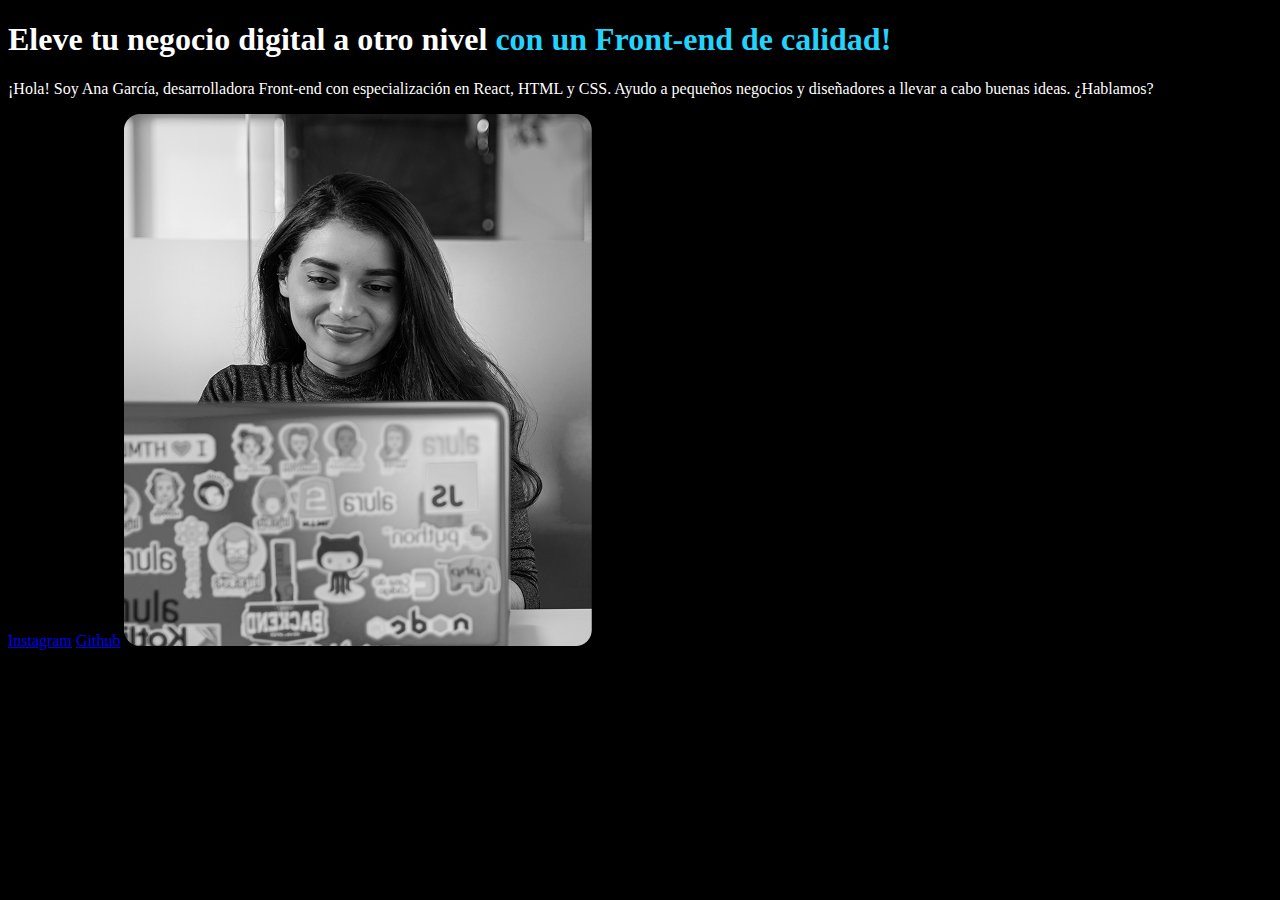
==== index.html @ 5984d2de "subiendo primeros archivos" ====
<!DOCTYPE html>
<html lang="en">
<head>
    <meta charset="UTF-8">
    <meta name="viewport" content="width=device-width, initial-scale=1.0">
    <title>Portafolio</title>
    <link rel="stylesheet" href="style.css">
</head>
<body>
    <header></header>
    <main>
        <h1>Eleve tu negocio digital a otro nivel <strong class="titulo-destaque">con un Front-end de 
            calidad!</strong>
        </h1>
        <p>
            ¡Hola! Soy Ana García, desarrolladora Front-end 
            con especialización en React, HTML y CSS. Ayudo a pequeños negocios y 
            diseñadores a llevar a cabo buenas ideas. ¿Hablamos?
        </p>
        <a href="https://www.instagram.com">Instagram</a>
        <a href="https://www.github.com">Github</a>
        <img src="ImagenAna.png" alt="Imagen de Ana García Trabajando">
    </main>
    <footer></footer>            
</body>
</html>
---- style.css ----
body{
    background-color: black;
    color: white
}


.titulo-destaque{

    color: #22D4FD;
  
}
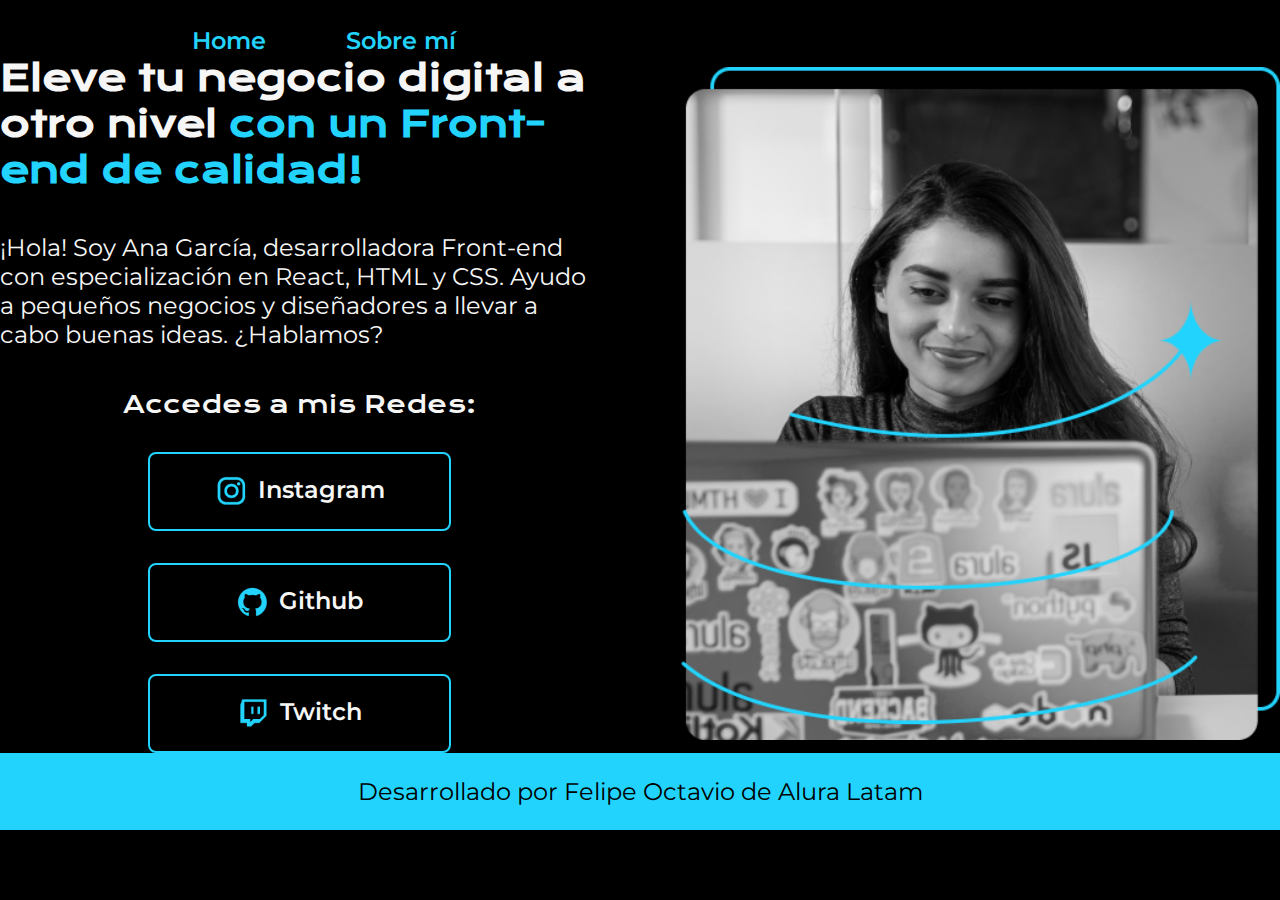
==== commit 626c8a32: "actualizando proyecto" ====
--- a/index.html
+++ b/index.html
@@ -1,26 +1,38 @@
 <!DOCTYPE html>
-<html lang="en">
+<html lang="es-mx">
 <head>
     <meta charset="UTF-8">
     <meta name="viewport" content="width=device-width, initial-scale=1.0">
     <title>Portafolio</title>
-    <link rel="stylesheet" href="style.css">
+    <link rel="stylesheet" href="./styles/style.css">
 </head>
 <body>
-    <header></header>
-    <main>
-        <h1>Eleve tu negocio digital a otro nivel <strong class="titulo-destaque">con un Front-end de 
-            calidad!</strong>
-        </h1>
-        <p>
-            ¡Hola! Soy Ana García, desarrolladora Front-end 
-            con especialización en React, HTML y CSS. Ayudo a pequeños negocios y 
-            diseñadores a llevar a cabo buenas ideas. ¿Hablamos?
-        </p>
-        <a href="https://www.instagram.com">Instagram</a>
-        <a href="https://www.github.com">Github</a>
-        <img src="ImagenAna.png" alt="Imagen de Ana García Trabajando">
+    <header class="header">
+        <nav class="header__menu">
+            <a class="header__menu__link" href="index.html">Home</a>
+            <a class="header__menu__link" href="about.html">Sobre mí</a>
+        </nav>
+    </header>
+    <main class="presentacion">
+        <section class="presentacion__contenido">
+            <h1 class="presentacion__contenido__titulo">
+                Eleve tu negocio digital a otro nivel <strong class="titulo-destaque">con un Front-end de 
+                calidad!</strong></h1>
+            <p class="presentacion__contenido_texto">¡Hola! Soy Ana García, desarrolladora Front-end 
+                con especialización en React, HTML y CSS. Ayudo a pequeños negocios y 
+                diseñadores a llevar a cabo buenas ideas. ¿Hablamos?
+            </p>
+            <div class="presentacion__enlaces">
+                <a class="presentacion__enlaces__subtitulo">Accedes a mis Redes:</a>
+                <a class="presentacion__enlaces__link" href="https://www.instagram.com"><img src="./assets/instagram.png">Instagram</a>
+                <a class="presentacion__enlaces__link" href="https://www.github.com"><img src="./assets/github.png">Github</a>
+                <a class="presentacion__enlaces__link" href="https://www.twitch.tv"><img src="./assets/twitch.png">Twitch</a>
+            </div>
+        </section>
+            <img class="presentacion__imagen" src="./assets/Imagem.png" alt="Imagen de Ana García Trabajando">
     </main>
-    <footer></footer>            
+    <footer class="footer">
+        <p>Desarrollado por Felipe Octavio de Alura Latam</p>
+    </footer>            
 </body>
 </html>--- a/styles/style.css
+++ b/styles/style.css
@@ -0,0 +1,134 @@
+@import url('https://fonts.googleapis.com/css2?family=Krona+One&family=Montserrat:ital,wght@0,100..900;1,100..900&family=Playwrite+IS:wght@100..400&display=swap');
+
+:root{
+    --color-primario: #000000;
+    --color-secundario: #F6F6F6;
+    --color-terciario: #22D4FD;
+    --color-hover: #272727;
+
+    --fuente-montserrat: 'Montserrat', sans serif;
+    --fuente-krona: 'Krona One', sans serif;
+}
+*{
+    margin: 0;
+    padding:0;
+}
+body{
+      
+    box-sizing: border-box;
+    background-color: var(--color-primario);
+    color: var(--color-secundario);
+}
+.header{
+    padding: 2% 0% 0% 15%;
+}
+.header__menu{
+    display: flex;
+    gap: 80px;
+}
+.header__menu__link{
+    font-family: var(--fuente-montserrat);
+    font-size: 1.5rem;
+    font-weight: 600;
+    color: var(--color-terciario);
+    text-decoration: none;
+    
+}
+.presentacion{
+    display: flex;
+    align-items: center;
+    padding: 5%,15%;    
+    justify-content: space-between;
+    gap: 82px;
+}
+.presentacion__contenido{
+    width: 50%;
+    display: flex;
+    flex-direction: column;
+    gap: 40px;
+
+}
+.presentacion__contenido__titulo{
+    font-size: 2.25rem;
+    font-family: var(--fuente-krona);
+    
+}
+.titulo-destaque{
+    color: var(--color-terciario);
+    }
+
+.presentacion__contenido_texto{
+    font-size: 1.5rem;
+    font-family: var(--fuente-montserrat);
+}
+.presentacion__enlaces{
+    display: flex;
+    justify-content: space-between;
+    flex-direction: column;
+    align-items: center;
+    gap: 32px;
+   
+}
+
+.presentacion__enlaces__subtitulo{
+    font-family: var(--fuente-krona);
+    font-size: 1.5rem;
+    font-weight: 400;
+}
+
+.presentacion__enlaces__link{
+    
+    width: 50%;
+    text-align: center;
+    padding: 21.5px 0;
+    border-radius: 8px;
+    font-family: var(--fuente-montserrat);
+    font-size: 1.5rem;
+    font-weight: 600;
+    text-decoration: none;
+    color: var(--color-secundario);
+    border: 2px solid var(--color-terciario);
+    display: flex;
+    justify-content: center;
+    gap: 10px;
+    
+}
+
+.presentacion__enlaces__link:hover{
+    background-color: var(--color-hover);
+        
+}
+
+.presentacion__imagen{
+    width: 50%;
+}
+
+.footer{
+    background-color: var(--color-terciario);
+    padding: 24px;
+    color:var(--color-primario);
+    text-align: center;
+    font-family: var(--fuente-montserrat);
+    font-size: 1.5rem;
+    font-weight: 400;
+}
+
+@media (max-width: 1200px){
+
+    .header{
+        padding: 10%;
+    }
+    .header__menu{
+        justify-content: center;
+    }
+    .presentacion {
+
+        flex-direction: column-reverse;
+        padding: 5%;
+        
+    }
+    .presentacion__contenido{
+        width: auto;
+    
+    }
+}